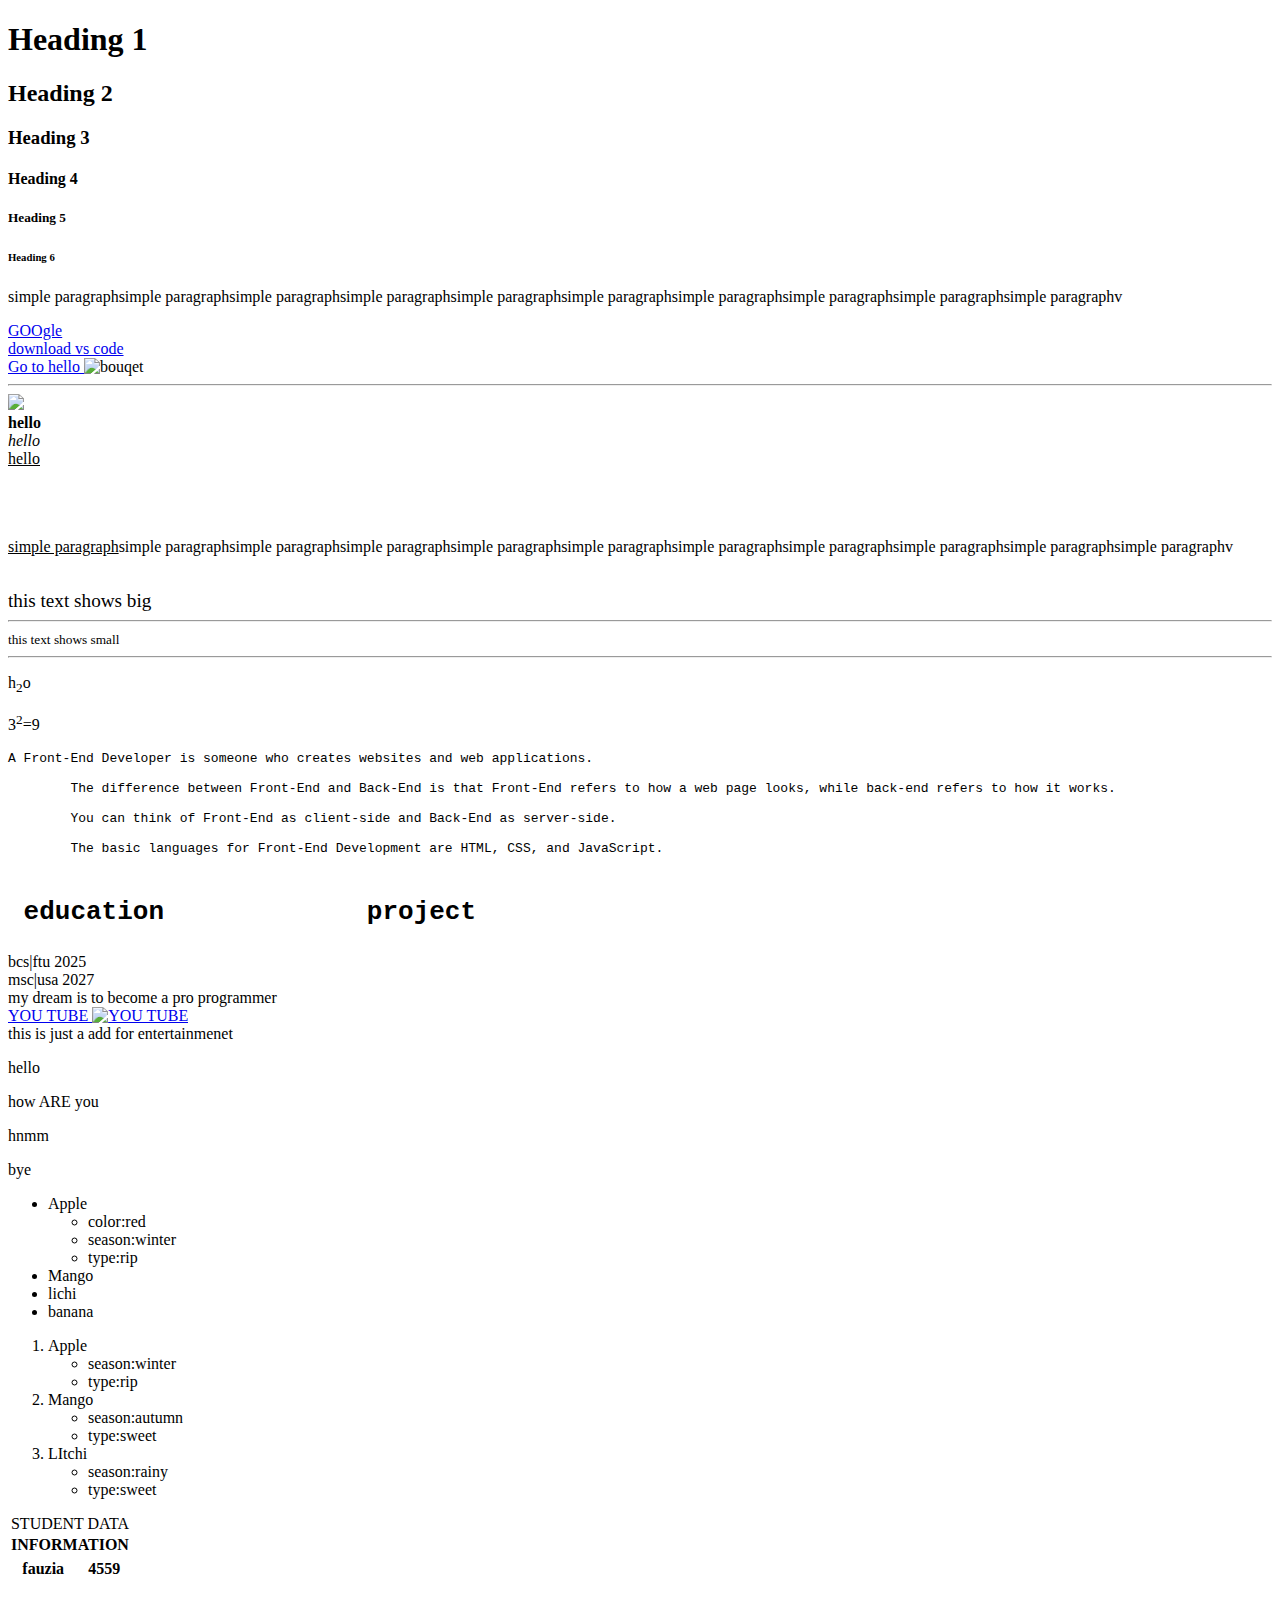
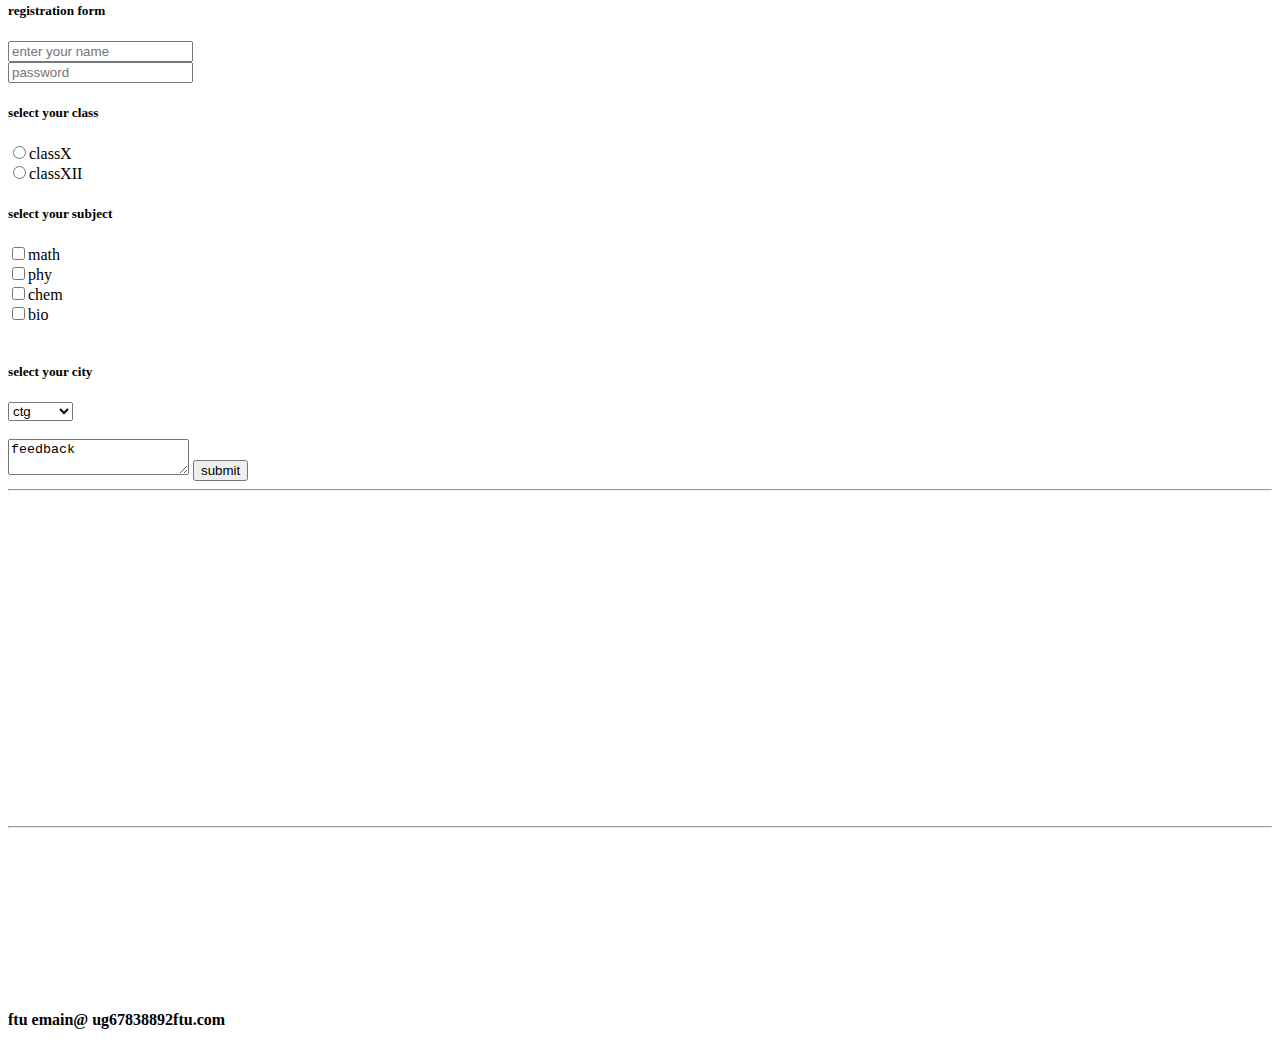
==== index.html @ ceab91d3 "Add files via upload" ====
<!DOCTYPE html>
<html lang="en">
<head>
    <meta charset="UTF-8">
    <meta name="viewport" content="width=<device-width>, initial-scale=1.0">
    <title>Document</title>
    
    
</head>
<!--this is a body tag-->
     <body>
    <!-- <p> this is a paragraph </p> -->
    <h1> Heading 1 </h1>
    <h2> Heading 2 </h2>
    <h3> Heading 3 </h3>
    <h4> Heading 4 </h4>
    <h5> Heading 5 </h5>
    <h6> Heading 6 </h6>
    <p> simple paragraphsimple paragraphsimple paragraphsimple paragraphsimple paragraphsimple paragraphsimple paragraphsimple paragraphsimple paragraphsimple paragraphv </p>
    <a href="https://www.google.com/"> GOOgle </a>
    <br />
    <a href="https://code.visualstudio.com/download"> download vs code </a>
    <br />


    <a href="hellohtml/hello.html"> Go to hello </a>
    <img src="https://encrypted-tbn0.flipkart.com/images?q=tbn:ANd9GcT-68i7WVX-KXGgB6Nduj6B23Wp2wPGiHF0-g&usqp=CAU" alt="bouqet"/>
    <hr/>
    <img src="https://www.aprilflora.com/cdn/shop/products/beautiful-you.jpg?v=1661615549" width="100"/>
    <br/>
    <b>hello</b>
    <br/>
    <i>hello</i>
    <br/>
    <u>hello</u>
    <br/> 
    <br/>
    <br/>
    <br/>
    <p> <u>simple paragraph</u>simple paragraphsimple paragraphsimple paragraphsimple paragraphsimple paragraphsimple paragraphsimple paragraphsimple paragraphsimple paragraphsimple paragraphv </p>
    <br/>
    <big>this text shows big</big>
    <hr/>
    <small>this text shows small</small>   
    <hr/>
    <p>h<sub>2</sub>o</p>
    <p>3<sup>2</sup>=9</p>





    <pre>A Front-End Developer is someone who creates websites and web applications.

        The difference between Front-End and Back-End is that Front-End refers to how a web page looks, while back-end refers to how it works.
        
        You can think of Front-End as client-side and Back-End as server-side.
        
        The basic languages for Front-End Development are HTML, CSS, and JavaScript.
    </pre>

  </hr>
    
    <header> 
     <h1> <pre> education             project</pre></h1>
    </header>
    <main>
      <section>bcs|ftu 2025</section>
      <section>msc|usa 2027</section>
      <article> my dream is to become a pro programmer</article>
      <a href="https://www.youtube.com/watch?v=HcOc7P5BMi4&t=3608s" target="_main"> YOU TUBE </a>
      <a href="https://www.youtube.com/watch?v=HcOc7P5BMi4&t=3608s" taget="_main"> <img src="https://yt3.googleusercontent.com/584JjRp5QMuKbyduM_2k5RlXFqHJtQ0qLIPZpwbUjMJmgzZngHcam5JMuZQxyzGMV5ljwJRl0Q=s900-c-k-c0x00ffffff-no-rj" alt ="YOU TUBE" width="100"/></a>

      <aside>this is just a add for entertainmenet</aside>
      <div>
        <p>hello </p>
        <p>how ARE you</p>
        <p>hnmm</p>
    </div>
    <span>bye</span>
    <ul>
      <li>Apple</li>
      <ul>
        <li>color:red</li>
        <li>season:winter</li>
        <li>type:rip</li>
      </ul>
      <li>Mango</li>
      <li>lichi</li>
      <li>banana</li>
    </ul>
  </hr>
  <ol>
    <li>Apple</li>
    <ul>
      <li>season:winter</li>
      <li>type:rip</li>
    </ul>
    <li>Mango</li>
    <ul>
      <li>season:autumn</li>
      <li>type:sweet</li>
    </ul>
    <li>LItchi</li>
    <ul>
      <li>season:rainy</li>
      <li>type:sweet</li>
    </ul>
  </ol>

    </main>

    <table>
      <thead>
      <caption>STUDENT DATA</caption>
      <tr>
        <th colspan="2">INFORMATION</th>
        
      </tr>
    </thead>
    <tbody>
      <tr>
        <tbody>
      <th>fauzia</th>
      <th>4559</th>
    </tr>
    </tbody>
    </table>
    <form action="/action.php">
      <h5>registration form</h5>
  
      <input type="text" placeholder="enter your name">
      <br>
      <input type="password" placeholder="password">
      <br>
      <h5>select your class</h5>
<label for ="101">
      <input type="radio"value="classX"name="class" id="101">classX
      </label>
      <br>
      <label for ="102">
      <input type="radio"value="classXII"name="class" id="102">classXII
      </label>
      <br>
      <h5>select your subject</h5>
      <label>
        <input type="checkbox" value="=math" name="subject" id="101">math
      </label>
      <br>
      <label>
        <input type="checkbox" value="=phy" name="subject" id="102">phy
      </label>
      <br>
      <label>
        <input type="checkbox" value="=chem" name="subject" id="103">chem
      </label>
      <br>
      <label>
        <input type="checkbox" value="=bio" name="subject" id="104">bio
      </label>
      <br><br>
      <h5>select your city</h5>
      
      <select name="city">
      <option value="ctg">ctg</option>
      <option value="dhaka">dhaka</option>
      <option value="sylhet">sylhet</option>
      <option value="jossore">jossore</option>
      <option value="rg">rg</option>

      </select>
      <br><br>

      <textarea name="feedback" id="101" placeholder="give your feedback here">feedback </textarea>
      <input type="submit" value="submit">

    </form>

    <hr>
    <iframe width="560" height="315" src="https://www.youtube.com/embed/HcOc7P5BMi4?si=tBK1bJIfPP6l3irh" title="YouTube video player" frameborder="0" allow="accelerometer; autoplay; clipboard-write; encrypted-media; gyroscope; picture-in-picture; web-share" allowfullscreen></iframe>
    <hr>
    <video src="https://www.youtube.com/embed/HcOc7P5BMi4?si=tBK1bJIfPP6l3irh">ac vide</video>

    <h4> <footer>ftu emain@ ug67838892ftu.com </h4>

    </footer>

  </body>
</html>
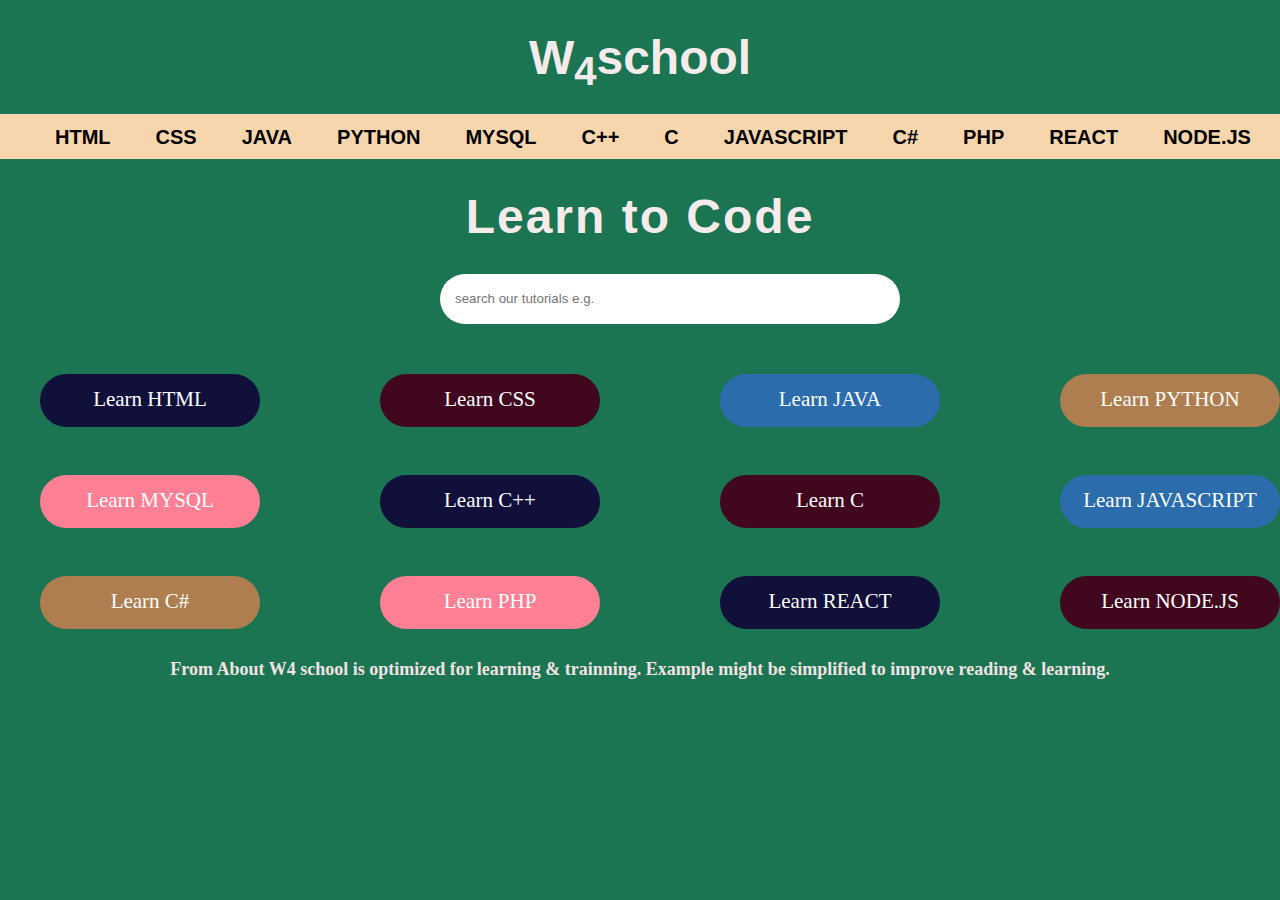
==== commit 2420b5ba: "Add files via upload" ====
--- a/index.html
+++ b/index.html
@@ -2,188 +2,141 @@
 <html lang="en">
 <head>
     <meta charset="UTF-8">
-    <meta name="viewport" content="width=<device-width>, initial-scale=1.0">
-    <title>Document</title>
-    
-    
+    <meta name="viewport" content="width=device-width, initial-scale=1.0">
+    <title><b>W4 school</b></title>
+    <style>
+        *{
+            margin: 0;
+            padding: 0;
+        }
+        body{
+            background-color: rgb(27, 116, 82);
+        }
+        h1{
+            text-align: center;
+            font-size: 3rem;
+            font-weight: bold;
+            font-family: Arial, Helvetica, sans-serif;
+            color: rgb(245, 235, 235);
+            margin-top: 30px;
+        }
+        .bar1{
+            background-color: rgb(247, 214, 174);
+            display: flex;
+            width: 1328px;
+            height: 25px;
+            margin-top: 20px;
+            padding: 10px;
+        }
+        .bar1>div{
+            margin-top: 2px;
+            margin-left: 45px;
+            font-size: 20px;
+            font-weight: bold;
+            font-family: Verdana, Geneva, Tahoma, sans-serif
+        }
+        #search{
+            width: 430px;
+            height: 20px;
+            border-radius: 50px;
+            border: solid 0;
+            padding: 15px;
+            margin-left: 440px;
+            margin-top: 30px;
+        }
+        .cont1{
+            display: flex;
+            margin-left: 40px;
+            margin-top: 50px;
+        }
+        .cont1>div{
+            border-radius: 50px;
+            background-color: rgb(17, 16, 58);
+            font-size: 15px;
+            width: 210px;
+            height: 30px;
+            padding: 10px;
+            text-align: center;
+            padding-top: 13px;
+            font-size: 21px;
+            color: white;
+
+        }
+        p{
+            font-size: 18px;
+            font-family: 'Times New Roman', Times, serif;
+            margin-top: 30px;
+            text-align: center;
+            font-weight: bold;
+            color: rgb(241, 227, 227);
+            margin-bottom: 15px;
+        }
+    </style>
 </head>
-<!--this is a body tag-->
-     <body>
-    <!-- <p> this is a paragraph </p> -->
-    <h1> Heading 1 </h1>
-    <h2> Heading 2 </h2>
-    <h3> Heading 3 </h3>
-    <h4> Heading 4 </h4>
-    <h5> Heading 5 </h5>
-    <h6> Heading 6 </h6>
-    <p> simple paragraphsimple paragraphsimple paragraphsimple paragraphsimple paragraphsimple paragraphsimple paragraphsimple paragraphsimple paragraphsimple paragraphv </p>
-    <a href="https://www.google.com/"> GOOgle </a>
-    <br />
-    <a href="https://code.visualstudio.com/download"> download vs code </a>
-    <br />
-
-
-    <a href="hellohtml/hello.html"> Go to hello </a>
-    <img src="https://encrypted-tbn0.flipkart.com/images?q=tbn:ANd9GcT-68i7WVX-KXGgB6Nduj6B23Wp2wPGiHF0-g&usqp=CAU" alt="bouqet"/>
-    <hr/>
-    <img src="https://www.aprilflora.com/cdn/shop/products/beautiful-you.jpg?v=1661615549" width="100"/>
-    <br/>
-    <b>hello</b>
-    <br/>
-    <i>hello</i>
-    <br/>
-    <u>hello</u>
-    <br/> 
-    <br/>
-    <br/>
-    <br/>
-    <p> <u>simple paragraph</u>simple paragraphsimple paragraphsimple paragraphsimple paragraphsimple paragraphsimple paragraphsimple paragraphsimple paragraphsimple paragraphsimple paragraphv </p>
-    <br/>
-    <big>this text shows big</big>
-    <hr/>
-    <small>this text shows small</small>   
-    <hr/>
-    <p>h<sub>2</sub>o</p>
-    <p>3<sup>2</sup>=9</p>
-
-
-
-
-
-    <pre>A Front-End Developer is someone who creates websites and web applications.
-
-        The difference between Front-End and Back-End is that Front-End refers to how a web page looks, while back-end refers to how it works.
-        
-        You can think of Front-End as client-side and Back-End as server-side.
-        
-        The basic languages for Front-End Development are HTML, CSS, and JavaScript.
-    </pre>
-
-  </hr>
-    
-    <header> 
-     <h1> <pre> education             project</pre></h1>
-    </header>
-    <main>
-      <section>bcs|ftu 2025</section>
-      <section>msc|usa 2027</section>
-      <article> my dream is to become a pro programmer</article>
-      <a href="https://www.youtube.com/watch?v=HcOc7P5BMi4&t=3608s" target="_main"> YOU TUBE </a>
-      <a href="https://www.youtube.com/watch?v=HcOc7P5BMi4&t=3608s" taget="_main"> <img src="https://yt3.googleusercontent.com/584JjRp5QMuKbyduM_2k5RlXFqHJtQ0qLIPZpwbUjMJmgzZngHcam5JMuZQxyzGMV5ljwJRl0Q=s900-c-k-c0x00ffffff-no-rj" alt ="YOU TUBE" width="100"/></a>
-
-      <aside>this is just a add for entertainmenet</aside>
-      <div>
-        <p>hello </p>
-        <p>how ARE you</p>
-        <p>hnmm</p>
+<body>
+    <h1>W<sub>4</sub>school</h1>
+    <div class="bar1">
+        <div>
+            HTML
+        </div>
+        <div>
+            CSS
+        </div>
+        <div>
+            JAVA
+        </div>
+        <div>
+            PYTHON
+        </div>
+        <div>
+            MYSQL
+        </div>
+        <div>
+            C++
+        </div>
+        <div>
+            C
+        </div>
+        <div>
+            JAVASCRIPT
+        </div>
+        <div>
+            C#
+        </div>
+        <div>
+            PHP
+        </div>
+        <div>
+            REACT
+        </div>
+        <div>
+            NODE.JS
+        </div>
     </div>
-    <span>bye</span>
-    <ul>
-      <li>Apple</li>
-      <ul>
-        <li>color:red</li>
-        <li>season:winter</li>
-        <li>type:rip</li>
-      </ul>
-      <li>Mango</li>
-      <li>lichi</li>
-      <li>banana</li>
-    </ul>
-  </hr>
-  <ol>
-    <li>Apple</li>
-    <ul>
-      <li>season:winter</li>
-      <li>type:rip</li>
-    </ul>
-    <li>Mango</li>
-    <ul>
-      <li>season:autumn</li>
-      <li>type:sweet</li>
-    </ul>
-    <li>LItchi</li>
-    <ul>
-      <li>season:rainy</li>
-      <li>type:sweet</li>
-    </ul>
-  </ol>
-
-    </main>
-
-    <table>
-      <thead>
-      <caption>STUDENT DATA</caption>
-      <tr>
-        <th colspan="2">INFORMATION</th>
-        
-      </tr>
-    </thead>
-    <tbody>
-      <tr>
-        <tbody>
-      <th>fauzia</th>
-      <th>4559</th>
-    </tr>
-    </tbody>
-    </table>
-    <form action="/action.php">
-      <h5>registration form</h5>
-  
-      <input type="text" placeholder="enter your name">
-      <br>
-      <input type="password" placeholder="password">
-      <br>
-      <h5>select your class</h5>
-<label for ="101">
-      <input type="radio"value="classX"name="class" id="101">classX
-      </label>
-      <br>
-      <label for ="102">
-      <input type="radio"value="classXII"name="class" id="102">classXII
-      </label>
-      <br>
-      <h5>select your subject</h5>
-      <label>
-        <input type="checkbox" value="=math" name="subject" id="101">math
-      </label>
-      <br>
-      <label>
-        <input type="checkbox" value="=phy" name="subject" id="102">phy
-      </label>
-      <br>
-      <label>
-        <input type="checkbox" value="=chem" name="subject" id="103">chem
-      </label>
-      <br>
-      <label>
-        <input type="checkbox" value="=bio" name="subject" id="104">bio
-      </label>
-      <br><br>
-      <h5>select your city</h5>
-      
-      <select name="city">
-      <option value="ctg">ctg</option>
-      <option value="dhaka">dhaka</option>
-      <option value="sylhet">sylhet</option>
-      <option value="jossore">jossore</option>
-      <option value="rg">rg</option>
-
-      </select>
-      <br><br>
-
-      <textarea name="feedback" id="101" placeholder="give your feedback here">feedback </textarea>
-      <input type="submit" value="submit">
-
-    </form>
-
-    <hr>
-    <iframe width="560" height="315" src="https://www.youtube.com/embed/HcOc7P5BMi4?si=tBK1bJIfPP6l3irh" title="YouTube video player" frameborder="0" allow="accelerometer; autoplay; clipboard-write; encrypted-media; gyroscope; picture-in-picture; web-share" allowfullscreen></iframe>
-    <hr>
-    <video src="https://www.youtube.com/embed/HcOc7P5BMi4?si=tBK1bJIfPP6l3irh">ac vide</video>
-
-    <h4> <footer>ftu emain@ ug67838892ftu.com </h4>
-
-    </footer>
-
-  </body>
+    <h1 style="letter-spacing: 2px;">Learn to Code</h1>
+    <!--searchbox-->
+    <input type="textbox" id="search" placeholder="search our tutorials e.g.">
+    <!--searchbox End-->
+    <div class="container">
+    <div class="cont1">
+        <div>Learn HTML</div>
+        <div style="margin-left: 120px;background-color: rgb(65, 7, 31);">Learn CSS</div>
+        <div style="margin-left: 120px;background-color: rgb(43, 109, 172);">Learn JAVA</div>
+        <div style="margin-left: 120px;background-color: rgb(175, 126, 80);">Learn PYTHON</div>
+    </div><br>
+    <div class="cont1" style="margin-top: 30px;">
+        <div style="background-color: rgb(255, 127, 148);;">Learn MYSQL</div>
+        <div style="margin-left: 120px;background-color: rgb(17, 16, 58);">Learn C++</div>
+        <div style="margin-left: 120px;background-color: rgb(65, 7, 31);">Learn C</div>
+        <div style="margin-left: 120px;background-color: rgb(43, 109, 172);">Learn JAVASCRIPT</div>
+    </div><br>
+    <div class="cont1" style="margin-top: 30px;">
+        <div style="background-color: rgb(175, 126, 80);">Learn C#</div>
+        <div style="margin-left: 120px;background-color: rgb(255, 127, 148);">Learn PHP</div>
+        <div style="margin-left: 120px;background-color: rgb(17, 16, 58);">Learn REACT</div>
+        <div style="margin-left: 120px;background-color: rgb(65, 7, 31);">Learn NODE.JS</div>
+    </div>
+    </div>
+    <P>From About W4 school is optimized for learning & trainning. Example might be simplified to improve reading & learning.</P>
+</body>
 </html>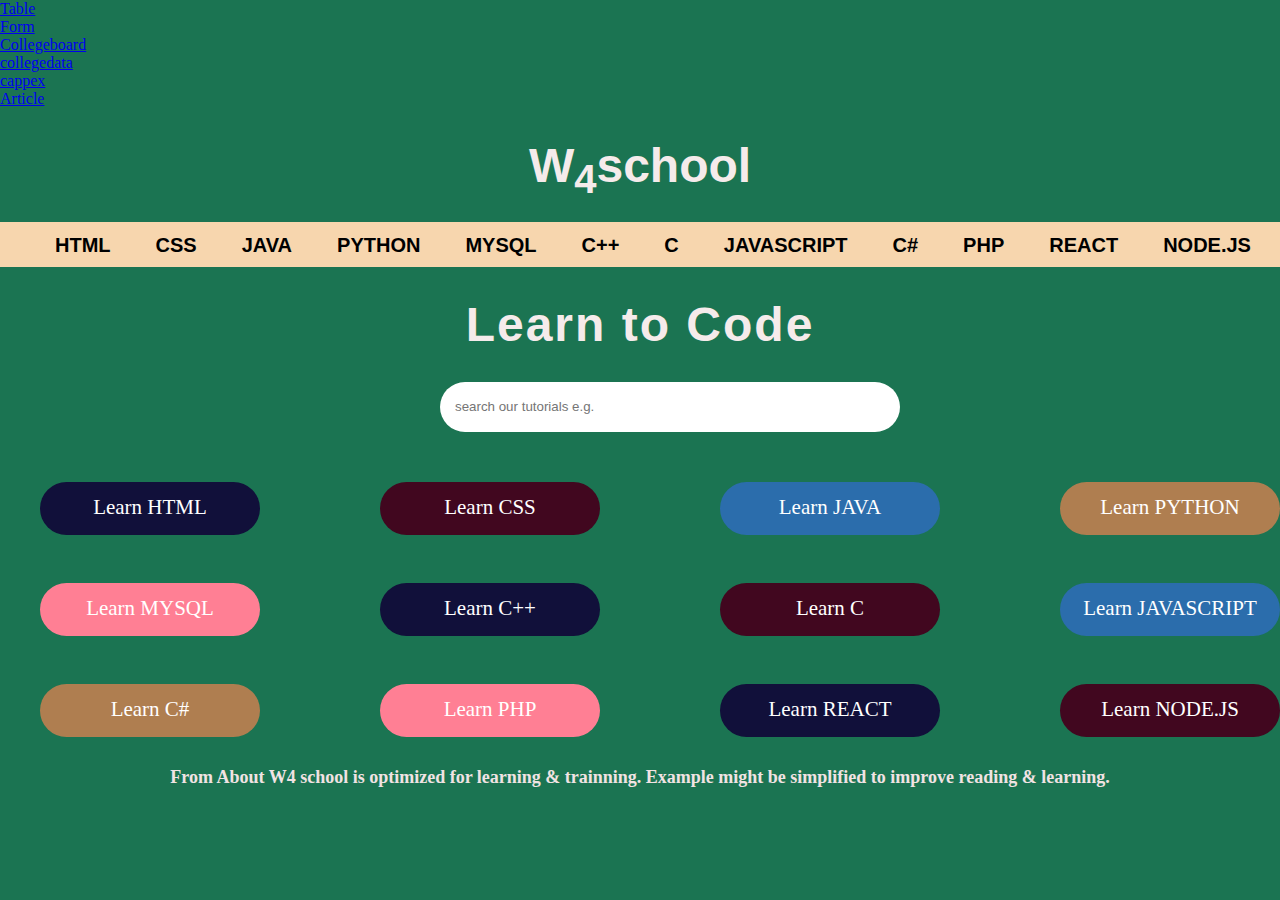
==== commit 2a09adf9: "added style section" ====
--- a/index.html
+++ b/index.html
@@ -74,6 +74,21 @@
     </style>
 </head>
 <body>
+    <header>  <nav>
+        <ul class="nav">
+            <li><a href="table.html">Table</a></li>
+            <li> 
+                <a href="form.html">Form</a>
+                <ul class="dropdown">
+                    <li><a href="http://hscounselorweek.com/">Collegeboard</a></li>
+                    <li><a href="https://www.collegedata.com/">collegedata</a></li>
+                    <li><a href="https://www.cappex.com">cappex</a></li>
+                </ul>
+            </li>
+            <li><a href="Article.html">Article</a></li>
+           
+        </ul>
+    </nav></header>
     <h1>W<sub>4</sub>school</h1>
     <div class="bar1">
         <div>
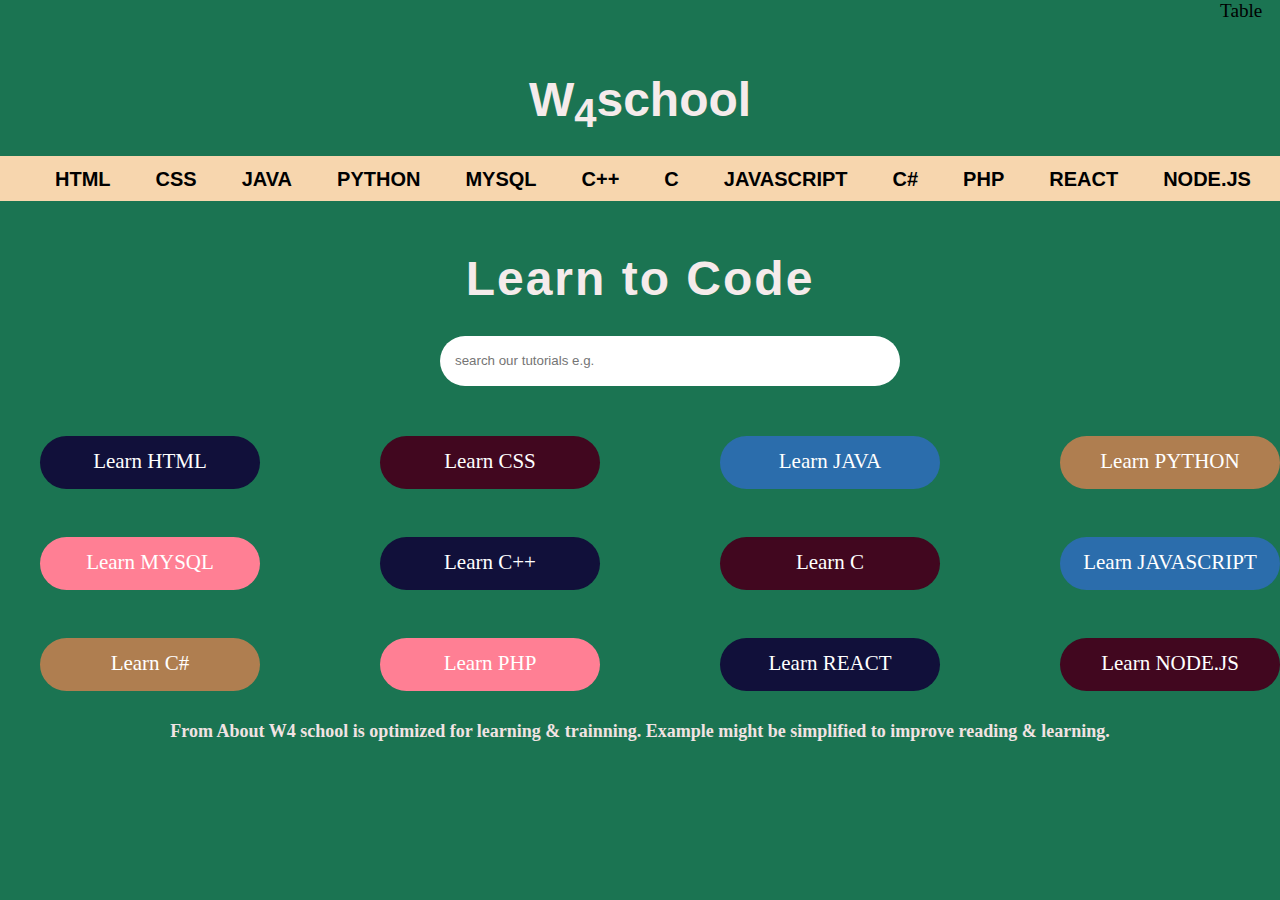
==== commit 171f0150: "added new style" ====
--- a/index.html
+++ b/index.html
@@ -4,6 +4,7 @@
     <meta charset="UTF-8">
     <meta name="viewport" content="width=device-width, initial-scale=1.0">
     <title><b>W4 school</b></title>
+    <link rel="stylesheet" href="styles/style.css">
     <style>
         *{
             margin: 0;
@@ -18,7 +19,7 @@
             font-weight: bold;
             font-family: Arial, Helvetica, sans-serif;
             color: rgb(245, 235, 235);
-            margin-top: 30px;
+            margin-top: 50px;
         }
         .bar1{
             background-color: rgb(247, 214, 174);
--- a/styles/style.css
+++ b/styles/style.css
@@ -0,0 +1,95 @@
+header{
+    text-align: center;
+  color:darkblue;
+  font-size: larger;
+
+
+}
+label{
+    display: block;
+ margin-bottom: 10px;
+ margin-left: 50px;
+ 
+ font-size: x-large;
+}
+.body1{
+
+  margin-left: 20px;
+  background-position: center;
+  background-repeat: no-repeat;
+  background-size: cover;
+  height:100vh ;
+
+}
+.body2{
+
+  margin-left: 20px;
+  background-position: center;
+  background-repeat: no-repeat;
+  background-size: cover;
+
+}
+td,th{
+  border: 5px solid darkslategray;
+  padding: 10px;
+}
+table{
+  border-collapse: collapse;
+ margin-left: 600px;
+
+margin-top: 40px;
+
+}
+nav >ul {
+  display: flex;
+
+  
+}
+nav li{
+  list-style: none;
+  padding-left: 20px;
+}
+
+nav li >a{
+  text-decoration: none;
+
+  color: black;
+}
+nav li :hover{
+  background-color: lightslategrey;
+}
+
+nav li .dropdown{
+  display: none;
+  position: absolute;
+ padding: 20px 30px;
+}
+nav li:hover .dropdown{
+  display: block;
+  padding-left: 20px;
+  margin-right: 20px;
+}
+.nav{
+ 
+margin-left: 1200px;
+
+ 
+}
+.head2{
+ text-align: left;
+color: brown;
+font-weight: lighter;
+}
+.art{
+  background-color: lightseagreen;
+}
+.foot{
+  text-align: center;
+  color: darkslateblue;
+}
+
+
+
+
+
+
